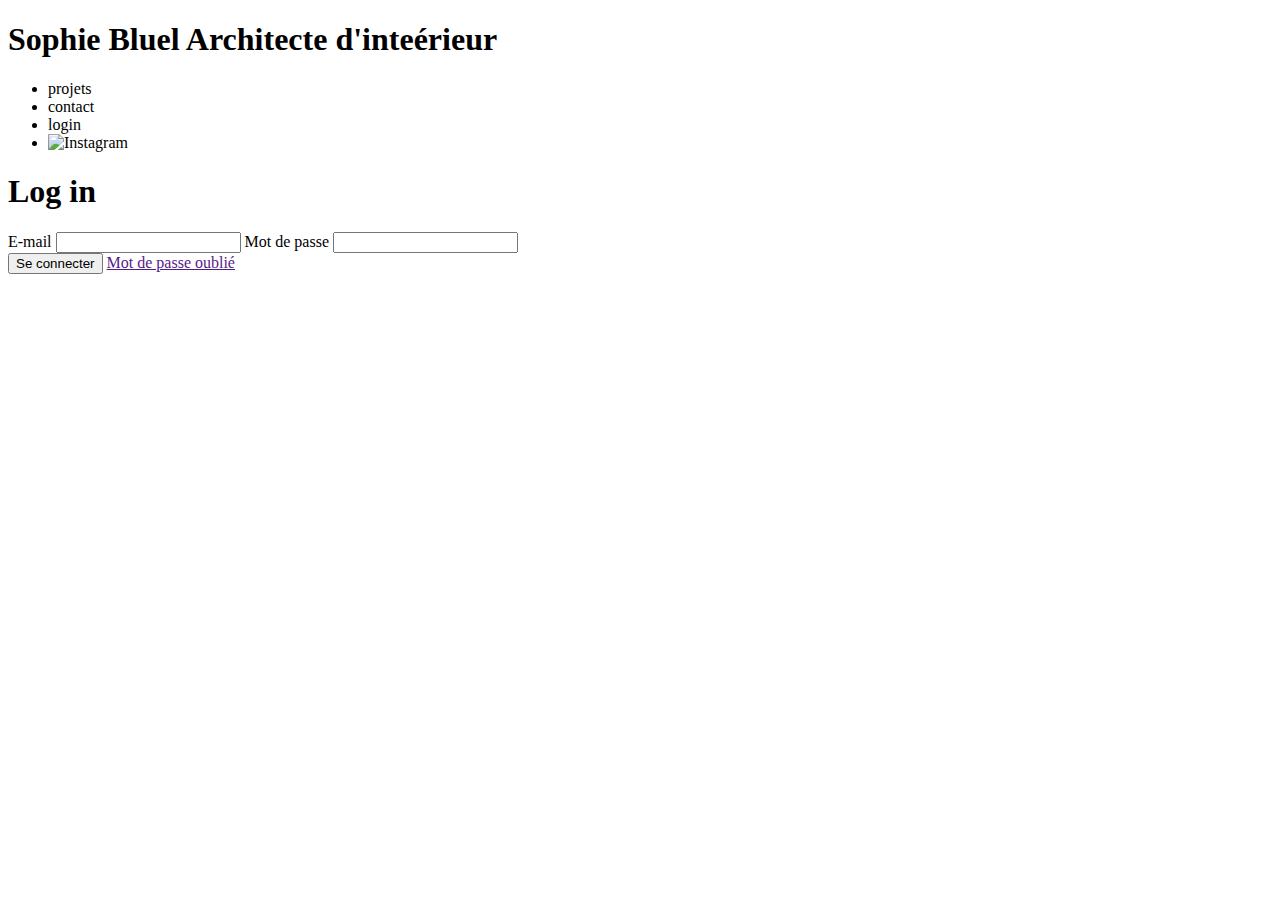
==== FrontEnd/login.html @ fa18019c "intégration set pour filtrer par catégorie" ====
<!DOCTYPE html>
<html lang="en">
    <head>
        <meta charset="UTF-8">
        <title>Sophie Bluel - Architecte d'intérieur</title>
        <meta name="viewport" content="width=device-width, initial-scale=1.0">
        <link rel="preconnect" href="https://fonts.googleapis.com">
        <link rel="preconnect" href="https://fonts.gstatic.com" crossorigin>
        <link href="https://fonts.googleapis.com/css2?family=Syne:wght@700;800&family=Work+Sans&display=swap" rel="stylesheet">
        <meta name="description" content="">
        <link rel="stylesheet" href="./assets/style.css">
    </head>
<body>
<header>
    <h1>Sophie Bluel <span>Architecte d'inteérieur</span></h1>
    <nav>
        <ul>
            <li>projets</li>
            <li>contact</li>
            <li>login</li>
            <li><img src="./assets/icons/instagram.png" alt="Instagram"></li>
        </ul>
    </nav>
</header>
<div class="container">
    <h1>Log in</h1>
    <form>
        <div class="infos">
            <label>E-mail</label>
            <input type="email" name="email">
            <label>Mot de passe</label>
            <input type="text" name="password">
        </div>
        <div class="connect">
            <input type="button" name="connect" value="Se connecter">
            <a href="" class="forgot-password">Mot de passe oublié</a>
        </div>
    </form>
</div>
<script src="js/login.js"></script>
</body>
</html>
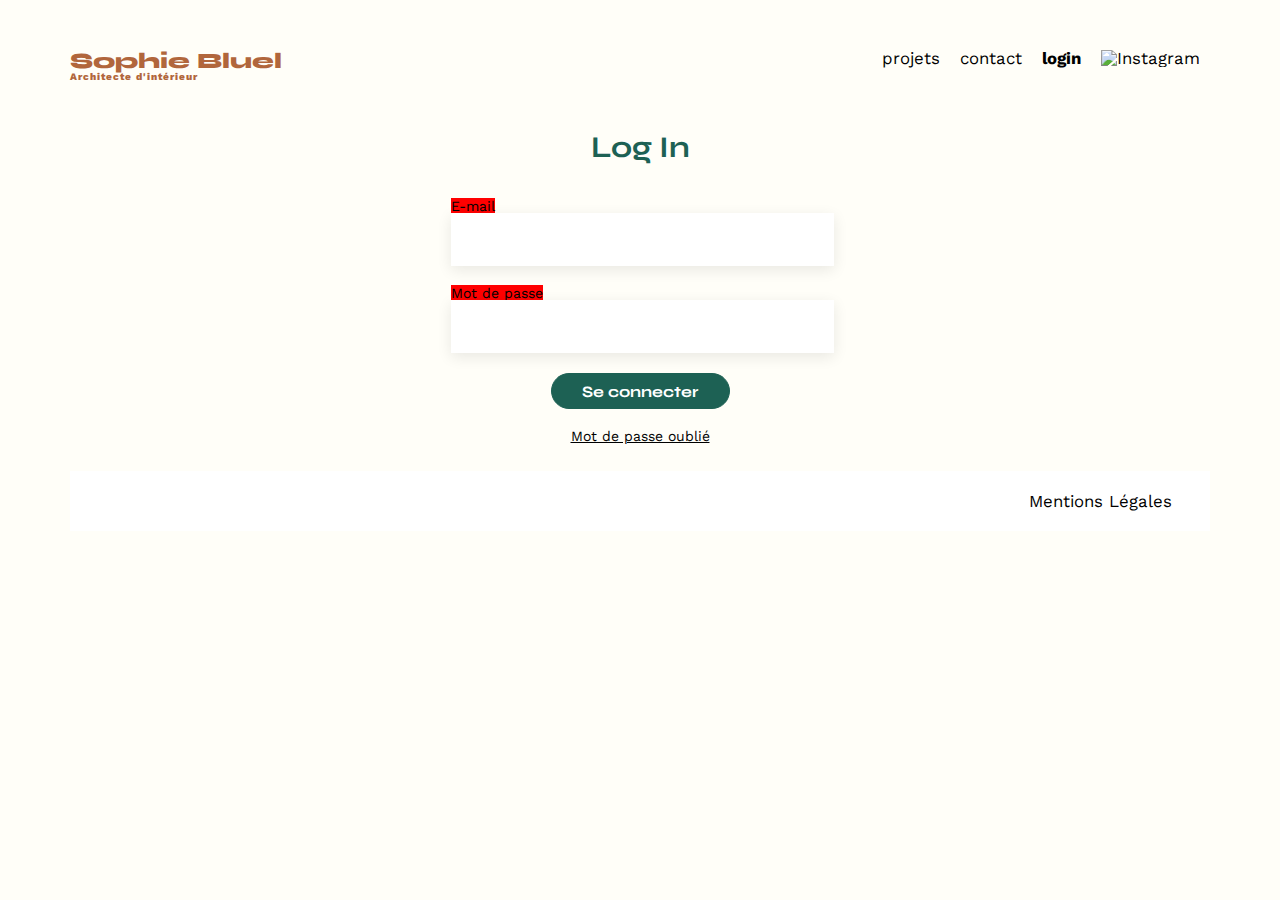
==== commit 91225226: "Page connection, récupération et stockage du token, début du site en mode admin" ====
--- a/FrontEnd/login.html
+++ b/FrontEnd/login.html
@@ -1,5 +1,5 @@
 <!DOCTYPE html>
-<html lang="en">
+<html lang="fr">
     <head>
         <meta charset="UTF-8">
         <title>Sophie Bluel - Architecte d'intérieur</title>
@@ -12,31 +12,36 @@
     </head>
 <body>
 <header>
-    <h1>Sophie Bluel <span>Architecte d'inteérieur</span></h1>
+    <h1>Sophie Bluel <span>Architecte d'intérieur</span></h1>
     <nav>
-        <ul>
-            <li>projets</li>
-            <li>contact</li>
-            <li>login</li>
-            <li><img src="./assets/icons/instagram.png" alt="Instagram"></li>
-        </ul>
+		<ul id="nav-bar">
+			<li id="logo-insta"><img src="./assets/icons/instagram.png" alt="Instagram"></li>
+		</ul>
     </nav>
 </header>
-<div class="container">
-    <h1>Log in</h1>
-    <form>
-        <div class="infos">
-            <label>E-mail</label>
-            <input type="email" name="email">
-            <label>Mot de passe</label>
-            <input type="text" name="password">
+<h2 id="login-page-title">Log In</h2>
+<div class="login-container">
+    <form id="log-form">
+        <div class="login-infos"> 
+                <label>E-mail</label>
+                <input type="email" name="email" id="login-email" value="" required>
+                <label>Mot de passe</label>
+                <input type="text" name="password" id="login-password" value="" required>
         </div>
-        <div class="connect">
-            <input type="button" name="connect" value="Se connecter">
-            <a href="" class="forgot-password">Mot de passe oublié</a>
+        <div class="login-connect">
+            <input type="button" name="connect" value="Se connecter" id="login-btn-connect">
+            <p><a href="" class="forgot-password">Mot de passe oublié</a></p>
         </div>
     </form>
 </div>
+<footer>
+	<nav>
+		<ul>
+			<li>Mentions Légales</li>
+		</ul>
+	</nav>
+</footer>
 <script src="js/login.js"></script>
+<script src="js/navbar.js"></script>
 </body>
 </html>--- a/FrontEnd/assets/style.css
+++ b/FrontEnd/assets/style.css
@@ -0,0 +1,317 @@
+/* http://meyerweb.com/eric/tools/css/reset/
+   v2.0 | 20110126
+   License: none (public domain)
+*/
+
+html, body, div, span, applet, object, iframe,
+h1, h2, h3, h4, h5, h6, p, blockquote, pre,
+a, abbr, acronym, address, big, cite, code,
+del, dfn, em, img, ins, kbd, q, s, samp,
+small, strike, strong, sub, sup, tt, var,
+b, u, i, center,
+dl, dt, dd, ol, ul, li,
+fieldset, form, label, legend,
+table, caption, tbody, tfoot, thead, tr, th, td,
+article, aside, canvas, details, embed,
+figure, figcaption, footer, header, hgroup,
+menu, nav, output, ruby, section, summary,
+time, mark, audio, video {
+	margin: 0;
+	padding: 0;
+	border: 0;
+	font-size: 100%;
+	font: inherit;
+	vertical-align: baseline;
+}
+/* HTML5 display-role reset for older browsers */
+article, aside, details, figcaption, figure,
+footer, header, hgroup, menu, nav, section {
+	display: block;
+}
+body {
+	line-height: 1;
+}
+ol, ul {
+	list-style: none;
+}
+blockquote, q {
+	quotes: none;
+}
+blockquote:before, blockquote:after,
+q:before, q:after {
+	content: '';
+	content: none;
+}
+table {
+	border-collapse: collapse;
+	border-spacing: 0;
+}
+/** end reset css**/
+body {
+	max-width: 1140px;
+	margin:auto;
+	font-family: 'Work Sans' ;
+	font-size: 14px;
+}
+header {
+	display: flex;
+	justify-content: space-between;
+	margin: 50px 0
+}
+section {
+	margin: 50px 0
+}
+
+h1{
+	display: flex;
+	flex-direction: column;
+	font-family: 'Syne';
+	font-size: 22px;
+	font-weight: 800;
+	color: #B1663C
+}
+
+h1 > span {
+	font-family: 'Work Sans';
+	font-size:10px;
+	letter-spacing: 0.1em;
+	;
+}
+
+h2{
+	font-family: 'Syne';
+	font-weight: 700;
+	font-size: 30px;
+	color: #1D6154
+}
+nav ul {
+	display: flex;
+	align-items: center;
+	list-style-type: none;
+
+}
+nav li {
+	padding: 0 10px;
+	font-size: 1.2em;
+}
+
+li:hover {
+	color: #B1663C;
+}
+#introduction {
+	display: flex;
+	align-items: center;
+}
+#introduction figure {
+	flex: 1
+}
+#introduction img {
+	display: block;
+	margin: auto;
+	width: 80%;
+}
+
+#introduction article {
+	flex: 1
+}
+#introduction h2 {
+	margin-bottom: 1em;
+}
+
+#introduction p {
+	margin-bottom: 0.5em;
+}
+#portfolio h2 {
+	text-align: center;
+	margin-bottom: 1em;
+}
+.gallery {
+	width: 100%;
+	display: grid;
+	grid-template-columns: 1fr 1fr 1fr;
+	grid-column-gap: 20px;
+	grid-row-gap: 20px;
+}
+
+.gallery img {
+	width: 100%;
+
+}
+
+#contact {
+	width: 50%;
+	margin: auto;
+}
+
+#contact > * {
+	text-align: center;
+
+}
+#contact h2{
+	margin-bottom: 20px;
+}
+#contact form {
+	text-align: left;
+	margin-top:30px;
+	display: flex;
+	flex-direction: column;
+}
+
+#contact input {
+	height: 50px;
+	font-size: 1.2em;
+	border: none;
+	box-shadow: 0px 4px 14px rgba(0, 0, 0, 0.09);
+}
+#contact label {
+	margin: 2em 0 1em 0;
+}
+#contact textarea {
+	border: none;
+	box-shadow: 0px 4px 14px rgba(0, 0, 0, 0.09);
+}
+
+input[type="submit"]{
+	font-family: 'Syne';
+	font-weight: 700;
+	color: white;
+	background-color: #1D6154;
+	margin : 2em auto ;
+	width: 180px;
+	text-align: center;
+	border-radius: 60px ;
+}
+
+footer nav ul {
+	display: flex;
+	justify-content: flex-end;
+	margin: 2em
+}
+
+/* Css ajouté */
+body{
+	background-color: #FFFEF8;
+}
+
+footer{
+	background-color: white;
+	height: 60px;
+	line-height: 60px;
+}
+
+/* home page */
+#nav-bar a{
+	text-decoration: none;
+	color: inherit;
+}
+
+a.active{
+	font-weight: bold;
+	color: black;
+}
+
+.filters{
+	padding: 5px 0 51px 0;
+	display: flex;
+	justify-content: center;
+	gap: 10px;
+}
+
+.btn-filters, .inactive {
+	font-family: 'Syne';
+	font-weight: 700;
+	font-size: 16px;
+	color: #1D6154;
+	background-color: white;
+	width: auto;
+	padding: 5px 10px;
+	text-align: center;
+	border-radius: 60px ;
+	border: 1px solid #1D6154 ;
+}
+
+.show{
+	display: block;
+}
+
+.hidden {
+	display: none;
+  }
+
+.btn-active{
+	background-color: #1D6154;
+	color: white;
+}
+
+/* log page */
+
+#login-page-title{
+	text-align: center;
+	margin-bottom: 37px;
+}
+
+.login-container{
+	text-align: center;
+	align-items: center;
+	display: flex;
+	justify-content: center;
+}
+
+#log-form{
+	width: 379px;
+	height: auto;
+}
+
+.login-infos {
+	text-align: left;
+}
+
+.login-infos label{
+	margin: 2em 0 1em 0;
+	background-color: red;
+}
+
+.login-infos input{
+	width: 100%;
+	height: 51px;
+	margin-bottom: 20px;
+	border: none;
+	box-shadow: 0px 4px 14px rgba(0, 0, 0, 0.09);
+}
+
+.login-connect input{
+	font-family: 'Syne';
+	font-weight: 700;
+	font-size: 16px;
+	color: white;
+	background-color: #1D6154;
+	width: 179px;
+	height: 36px;
+	text-align: center;
+	border-radius: 60px;
+	border: 1px solid #1D6154 ;
+	margin-bottom: 20px;
+}
+
+.login-connect a{
+	color: inherit;
+}
+
+/*edit mode*/
+
+#edit-mode{
+	display: flex;
+	width: 1440px;
+	height: 59px;
+	background-color: black;
+	color: white;
+	justify-content: center;
+	align-items: center;
+	gap: 20px;
+}
+
+#publish{
+	border-radius: 60px;
+	padding: 11px 23px;
+	font-weight: bold;
+}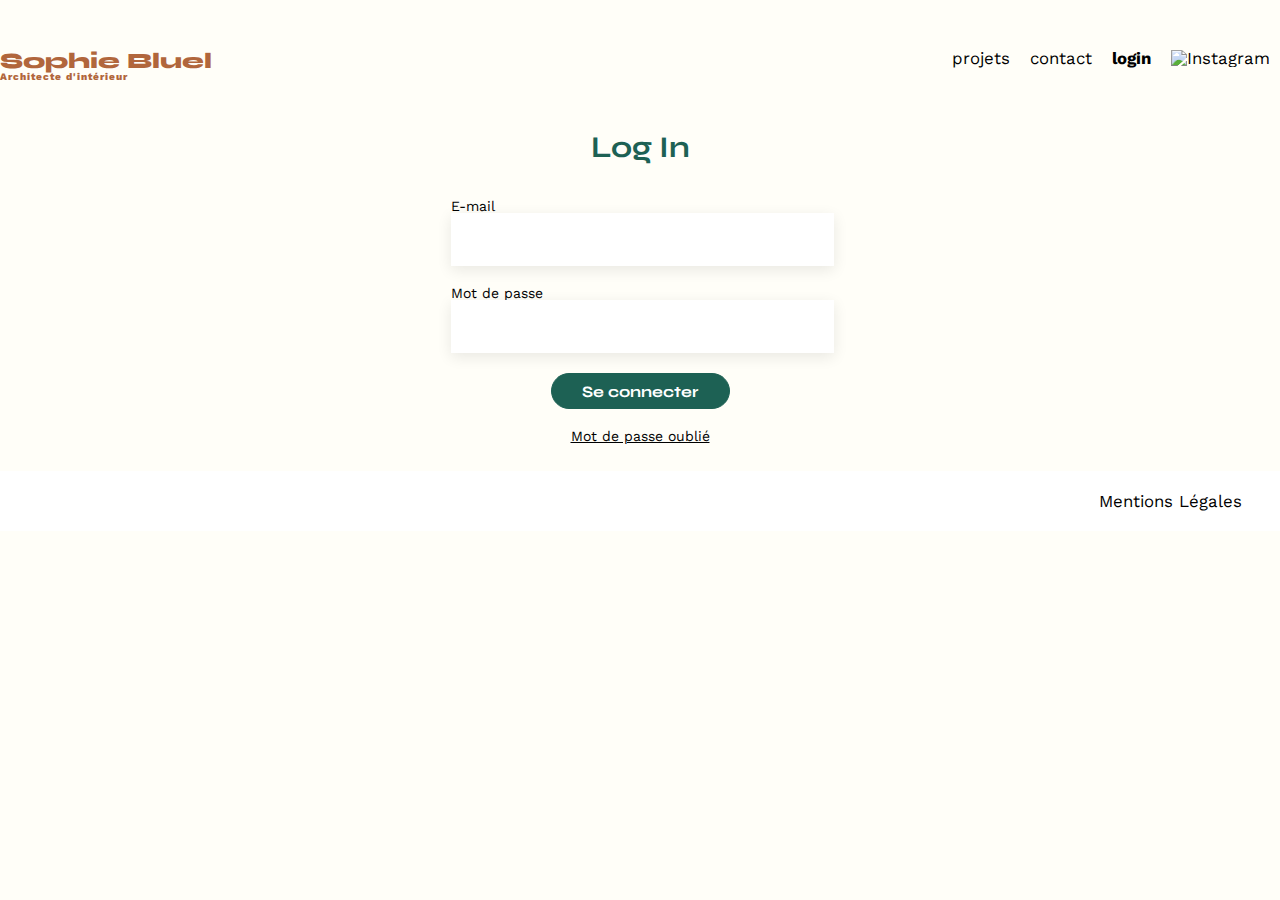
==== commit 96474c86: "Correction methode delete et post" ====
--- a/FrontEnd/login.html
+++ b/FrontEnd/login.html
@@ -23,9 +23,9 @@
 <div class="login-container">
     <form id="log-form">
         <div class="login-infos"> 
-                <label>E-mail</label>
+                <label for="email">E-mail</label>
                 <input type="email" name="email" id="login-email" value="" required>
-                <label>Mot de passe</label>
+                <label for="password">Mot de passe</label>
                 <input type="text" name="password" id="login-password" value="" required>
         </div>
         <div class="login-connect">
--- a/FrontEnd/assets/style.css
+++ b/FrontEnd/assets/style.css
@@ -30,6 +30,7 @@
 }
 body {
 	line-height: 1;
+	position: relative;
 }
 ol, ul {
 	list-style: none;
@@ -48,11 +49,20 @@
 }
 /** end reset css**/
 body {
+	max-width: 1440px;
+	margin:auto;
+	font-family: 'Work Sans' ;
+	font-size: 14px;
+}
+
+#body-less{
 	max-width: 1140px;
 	margin:auto;
 	font-family: 'Work Sans' ;
 	font-size: 14px;
 }
+
+
 header {
 	display: flex;
 	justify-content: space-between;
@@ -194,9 +204,12 @@
 }
 
 footer{
+	max-width: 1440px;
 	background-color: white;
 	height: 60px;
 	line-height: 60px;
+	
+	bottom: 0;
 }
 
 /* home page */
@@ -208,6 +221,21 @@
 a.active{
 	font-weight: bold;
 	color: black;
+}
+
+.display-flex{
+	display: flex;
+	justify-content: center;
+	align-items: center;
+	gap: 20px;
+}
+
+#edit-projects{
+	display: none;
+	margin-bottom: 1.7em;
+	font-family: 'Work Sans';
+	border: none;
+	background-color: inherit;
 }
 
 .filters{
@@ -243,7 +271,231 @@
 	color: white;
 }
 
-/* log page */
+/* modal */
+
+#modal{
+	display: none;
+	position: absolute;
+	width: 100%;
+	height: 100%;
+	background: rgba(0, 0, 0, 0.3);
+}
+
+#modal-container{
+	display: none;
+	width: 630px;
+	height: 731px;
+	background-color: white;
+	border-radius: 10px;
+	position: absolute;
+	left: 50%;
+	top: 50%;
+	transform: translate(-50%, -50%);
+}
+
+#modal-content{
+	display: none;
+	width: 630px;
+	height: 90%;
+	background-color: white;
+	border-radius: 10px;
+	position: absolute;
+	left: 50%;
+	top: 50%;
+	transform: translate(-50%, -50%);
+}
+
+#top-icon-modal{
+	display: flex;
+	justify-content: space-between;
+}
+
+#back-add-project{
+	display: flex;
+	justify-content: flex-start;
+	margin: 20px;
+}
+
+#close-modal{
+	display: flex;
+	justify-content: flex-end;
+	margin: 20px;
+}
+
+#modal h2{
+	font-size: 26px;
+	font-family: 'Work Sans';
+	font-weight: 400;
+	color: black;
+	text-align: center;
+}
+
+#modal-gallery{
+	display: grid;
+	grid-template-columns: 85.68px 85.68px 85.68px 85.68px 85.68px;
+	gap: 10px;
+	width: 550px;
+	justify-content: center;
+	margin: 0;
+	position: absolute;
+	left: 50%;
+	top: 41%;
+	transform: translate(-50%, -50%);
+}
+
+.modal-figure{
+	position: relative;
+	width: 85.68px;
+	height: 128.78px;
+}
+
+.modal-img{
+	height: 105.34px;
+	width: 100%;
+	position: relative;
+}
+
+.fa-trash-can{
+	padding: 4px;
+	margin: 6px;
+	border-style: none;
+	border-radius: 2px;
+	font-size: 9px;
+	color: white;
+	background-color: black;
+	position: absolute;
+	right: 0;
+	top: 0;
+}
+
+#hr-modal{
+	position: absolute;
+    left: 50%;
+    top: 80%;
+    transform: translate(-50%, -50%);
+	width: 100%;
+}
+
+#edit-btns-area{
+	position: absolute;
+	left: 50%;
+	top: 90%;
+	transform: translate(-50%, -50%);
+}
+
+#edit-btns-area button{
+	display: block;
+}
+
+#btn-add-picture{
+	font-family: 'Syne';
+	font-weight: 700;
+	font-size: 16px;
+	color: white;
+	background-color: #1D6154;
+	width: 179px;
+	height: 36px;
+	text-align: center;
+	border-radius: 60px;
+	border: 1px solid #1D6154 ;
+	margin-bottom: 20px;
+}
+
+#btn-delete-gallery{
+	background-color: inherit;
+	border: none;
+	color: red;
+	justify-content: center;
+}
+
+/* Choose new project to add */
+
+#modal-add-project{
+	display: none;
+	width: 630px;
+	height: 90%;
+	background-color: white;
+	border-radius: 10px;
+	position: absolute;
+	left: 50%;
+	top: 50%;
+	transform: translate(-50%, -50%);
+	justify-content: center;
+}
+
+#modal-add-project h2{
+	font-size: 26px;
+	font-family: 'Work Sans';
+	font-weight: 400;
+	color: black;
+}
+
+#div-add-file{
+	display: block;
+}
+
+#img-icon{
+	color: #B9C5CC;
+	width: 58px;
+	height: 46px;
+}
+
+#btn-add-project{
+	width: 173px;
+	height: 36px;
+	left: 633px;
+	top: 881px;
+	background: #CBD6DC;
+	border-radius: 50px;
+	border-style: none;
+	color: #306685;
+	font-family: 'Work Sans';
+}
+
+#input-add-file{
+	width: 173px;
+	height: 36px;
+	border-radius: 50px;
+	background-color: #CBD6DC;
+	margin-top: 50px;
+	visibility: hidden;
+}
+
+#container-project-info{
+	display: block;
+	margin: 50px 0 50px 0;
+	height: 60%;
+	width: 50%;
+	justify-content: center;
+}
+
+#container-project-info label{
+	text-align: left;
+}
+
+#div-title-element{
+	display: block;
+}
+
+.input-add-project{
+	border-style: none;
+	width: 420px;
+	height: 51px;
+	box-shadow: 0px 4px 14px rgba(0, 0, 0, 0.09);
+	display: block;
+	margin: 20px 0 20px 0;
+}
+
+#btn-valid-project{
+	width: 237px;
+	height: 36px;
+	background-color: #1D6154;
+	color: white;
+	border-radius: 60px;
+	border-style: none;
+}
+
+/* login */
 
 #login-page-title{
 	text-align: center;
@@ -268,7 +520,6 @@
 
 .login-infos label{
 	margin: 2em 0 1em 0;
-	background-color: red;
 }
 
 .login-infos input{
@@ -301,7 +552,7 @@
 
 #edit-mode{
 	display: flex;
-	width: 1440px;
+	max-width: 1440px;
 	height: 59px;
 	background-color: black;
 	color: white;
